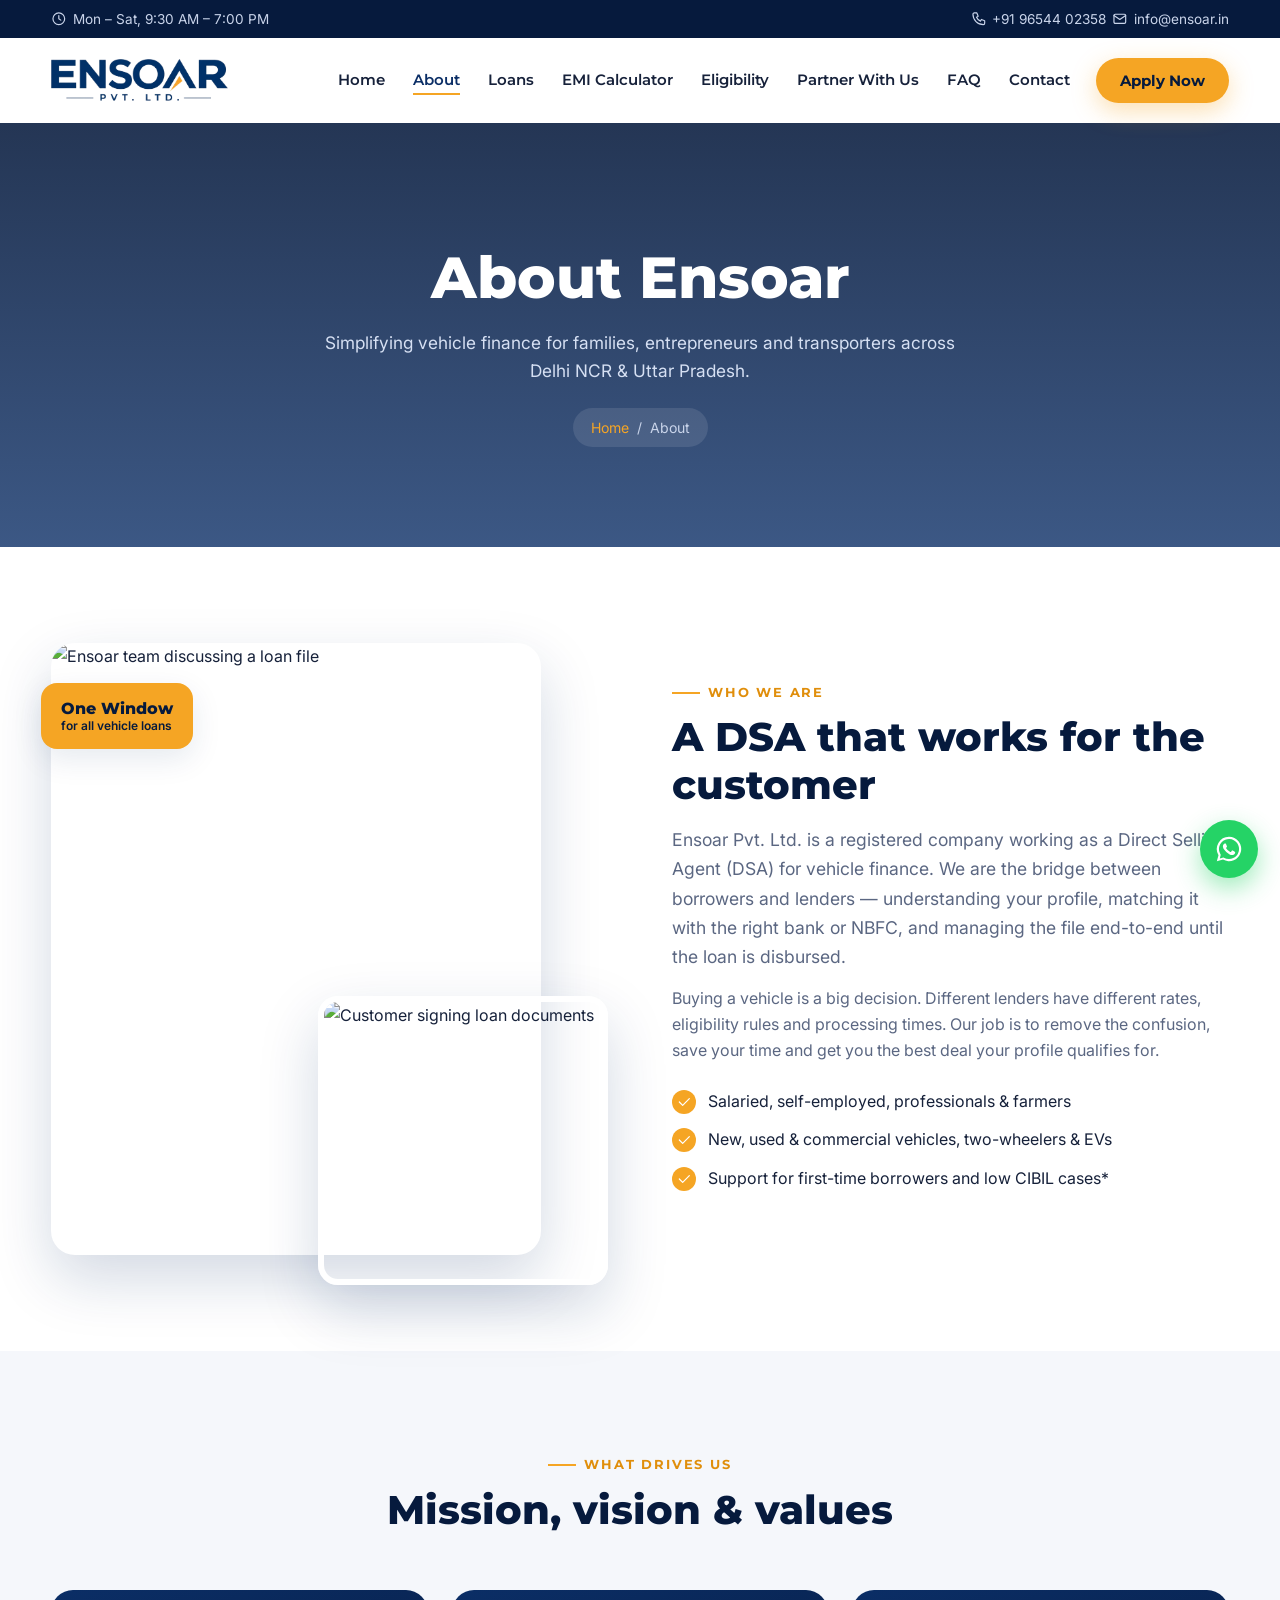
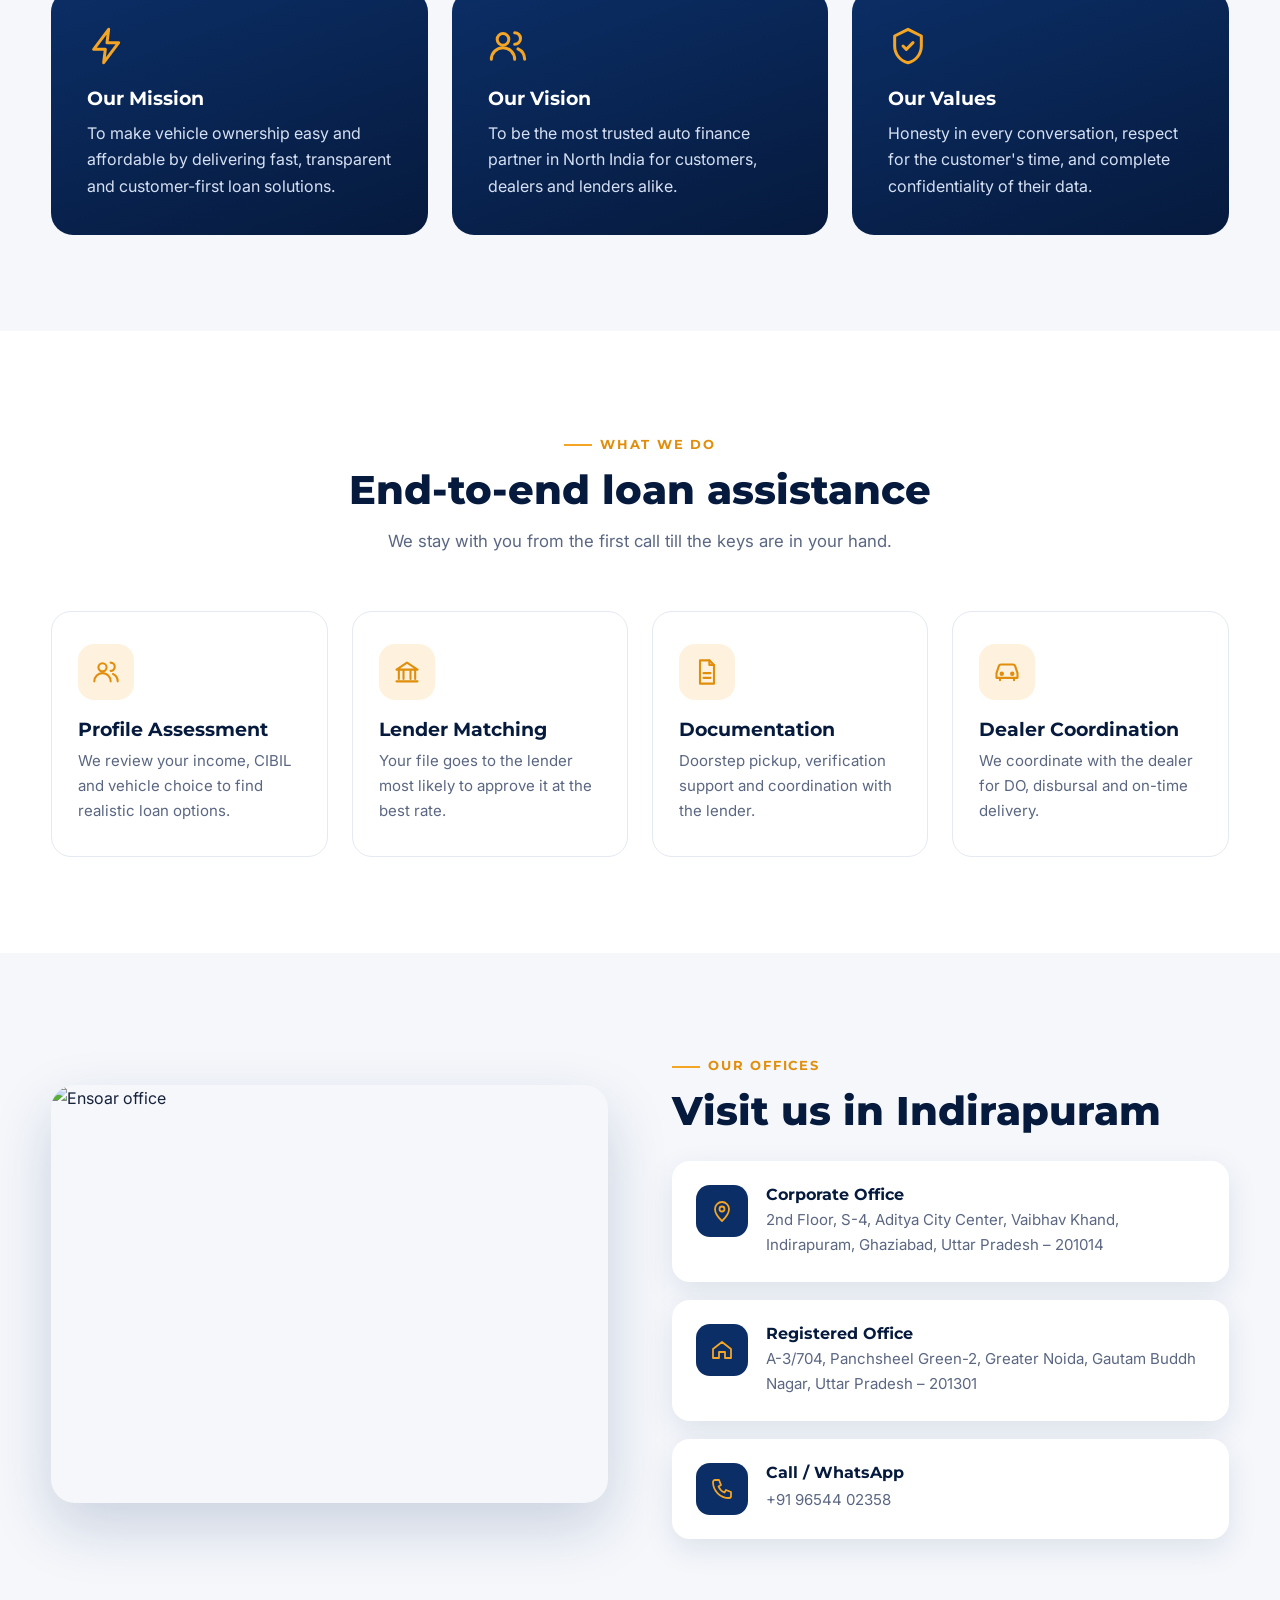
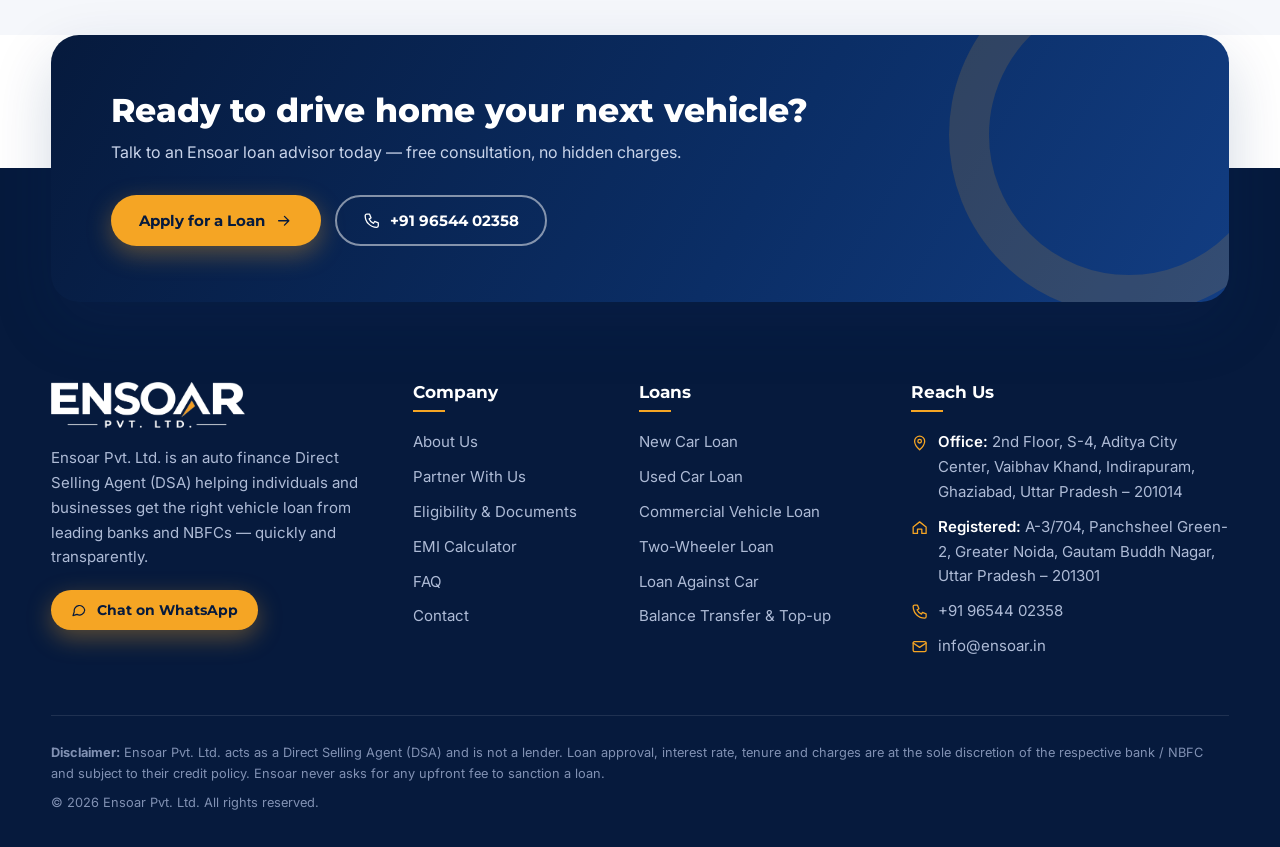
==== docs/about.html @ a695dcbd "Ensoar Pvt. Ltd. website: 8-page PHP site with GitHub Pages preview" ====
<!DOCTYPE html>
<html lang="en">
<head>
<meta charset="utf-8">
<meta name="viewport" content="width=device-width, initial-scale=1">
<title>About Us | Ensoar Pvt. Ltd. – Auto Finance DSA</title>
<meta name="description" content="Learn about Ensoar Pvt. Ltd., an auto finance DSA in Indirapuram, Ghaziabad helping customers get vehicle loans from leading banks and NBFCs.">
<meta property="og:title" content="About Us | Ensoar Pvt. Ltd. – Auto Finance DSA">
<meta property="og:description" content="Learn about Ensoar Pvt. Ltd., an auto finance DSA in Indirapuram, Ghaziabad helping customers get vehicle loans from leading banks and NBFCs.">
<meta property="og:image" content="img/logo.png">
<meta name="theme-color" content="#0b2e66">
<link rel="icon" type="image/png" href="img/favicon.png">
<link rel="preconnect" href="https://fonts.googleapis.com">
<link rel="preconnect" href="https://fonts.gstatic.com" crossorigin>
<link rel="preconnect" href="https://images.unsplash.com">
<link href="https://fonts.googleapis.com/css2?family=Montserrat:wght@600;700;800&family=Inter:wght@400;500;600&display=swap" rel="stylesheet">
<link rel="stylesheet" href="css/style.css?v=1">
</head>
<body class="page-about">
<div class="topbar">
  <div class="wrap">
    <span><svg class="ic" viewBox="0 0 24 24" fill="none" stroke="currentColor" stroke-width="1.8" stroke-linecap="round" stroke-linejoin="round" aria-hidden="true"><circle cx="12" cy="12" r="9"/><path d="M12 7v5l3 2"/></svg> Mon – Sat, 9:30 AM – 7:00 PM</span>
    <span class="tb-right">
      <a href="tel:+919654402358"><svg class="ic" viewBox="0 0 24 24" fill="none" stroke="currentColor" stroke-width="1.8" stroke-linecap="round" stroke-linejoin="round" aria-hidden="true"><path d="M5 3h4l2 5-2.5 1.5a11 11 0 0 0 6 6L16 13l5 2v4a2 2 0 0 1-2 2A16 16 0 0 1 3 5a2 2 0 0 1 2-2z"/></svg> +91 96544 02358</a>
      <a href="mailto:info@ensoar.in"><svg class="ic" viewBox="0 0 24 24" fill="none" stroke="currentColor" stroke-width="1.8" stroke-linecap="round" stroke-linejoin="round" aria-hidden="true"><rect x="3" y="5" width="18" height="14" rx="2"/><path d="M3 7l9 6 9-6"/></svg> info@ensoar.in</a>
    </span>
  </div>
</div>
<header class="site-header" id="top">
  <div class="wrap nav-wrap">
    <a href="index.html" class="brand" aria-label="Ensoar Pvt. Ltd. home"><img src="img/logo.png" alt="Ensoar Pvt. Ltd." width="180" height="43"></a>
    <nav class="nav" id="nav" aria-label="Main">
              <a href="index.html">Home</a>
              <a href="about.html" class="active" aria-current="page">About</a>
              <a href="services.html">Loans</a>
              <a href="emi-calculator.html">EMI Calculator</a>
              <a href="eligibility.html">Eligibility</a>
              <a href="partner.html">Partner With Us</a>
              <a href="faq.html">FAQ</a>
              <a href="contact.html">Contact</a>
            <a href="contact.html#apply" class="btn btn-accent nav-cta">Apply Now</a>
    </nav>
    <button class="burger" id="burger" aria-label="Open menu" aria-expanded="false" aria-controls="nav"><span></span><span></span><span></span></button>
  </div>
</header>
<main>
<section class="page-hero"><div class="hero-bg" style="background-image:url('https://images.unsplash.com/photo-1486406146926-c627a92ad1ab?auto=format&fit=crop&w=2000&q=85')"></div><div class="wrap"><h1 class="reveal">About Ensoar</h1><p class="reveal">Simplifying vehicle finance for families, entrepreneurs and transporters across Delhi NCR &amp; Uttar Pradesh.</p><nav class="crumbs reveal" aria-label="Breadcrumb"><a href="index.html">Home</a> / <span>About</span></nav></div></section><section>
  <div class="wrap split">
    <div class="img-stack reveal l">
      <img class="main" src="https://images.unsplash.com/photo-1556761175-5973dc0f32e7?auto=format&fit=crop&w=1000&q=85" alt="Ensoar team discussing a loan file" loading="lazy">
      <img class="sub" src="https://images.unsplash.com/photo-1450101499163-c8848c66ca85?auto=format&fit=crop&w=700&q=85" alt="Customer signing loan documents" loading="lazy">
      <div class="tag">One Window<small>for all vehicle loans</small></div>
    </div>
    <div class="reveal r">
      <span class="eyebrow">Who We Are</span>
      <h2>A DSA that works for the customer</h2>
      <p class="lead" style="margin-top:16px">Ensoar Pvt. Ltd. is a registered company working as a Direct Selling Agent (DSA) for vehicle finance. We are the bridge between borrowers and lenders — understanding your profile, matching it with the right bank or NBFC, and managing the file end-to-end until the loan is disbursed.</p>
      <p style="margin-top:14px;color:var(--muted)">Buying a vehicle is a big decision. Different lenders have different rates, eligibility rules and processing times. Our job is to remove the confusion, save your time and get you the best deal your profile qualifies for.</p>
      <ul class="check-list">
        <li><svg class="ic" viewBox="0 0 24 24" fill="none" stroke="currentColor" stroke-width="1.8" stroke-linecap="round" stroke-linejoin="round" aria-hidden="true"><path d="M5 12l5 5L20 7"/></svg> Salaried, self-employed, professionals &amp; farmers</li>
        <li><svg class="ic" viewBox="0 0 24 24" fill="none" stroke="currentColor" stroke-width="1.8" stroke-linecap="round" stroke-linejoin="round" aria-hidden="true"><path d="M5 12l5 5L20 7"/></svg> New, used &amp; commercial vehicles, two-wheelers &amp; EVs</li>
        <li><svg class="ic" viewBox="0 0 24 24" fill="none" stroke="currentColor" stroke-width="1.8" stroke-linecap="round" stroke-linejoin="round" aria-hidden="true"><path d="M5 12l5 5L20 7"/></svg> Support for first-time borrowers and low CIBIL cases*</li>
      </ul>
    </div>
  </div>
</section>

<section class="bg-soft">
  <div class="wrap">
    <div class="sec-head reveal"><span class="eyebrow">What Drives Us</span><h2>Mission, vision &amp; values</h2></div>
    <div class="values" data-stagger>
      <div class="mv"><svg class="ic" viewBox="0 0 24 24" fill="none" stroke="currentColor" stroke-width="1.8" stroke-linecap="round" stroke-linejoin="round" aria-hidden="true"><path d="M13 2L4 14h7l-1 8 9-12h-7z"/></svg><h3>Our Mission</h3><p>To make vehicle ownership easy and affordable by delivering fast, transparent and customer-first loan solutions.</p></div>
      <div class="mv"><svg class="ic" viewBox="0 0 24 24" fill="none" stroke="currentColor" stroke-width="1.8" stroke-linecap="round" stroke-linejoin="round" aria-hidden="true"><circle cx="9" cy="8" r="3.5"/><path d="M2 20a7 7 0 0 1 14 0M16 4a3.5 3.5 0 0 1 0 7M22 20a7 7 0 0 0-4-6.3"/></svg><h3>Our Vision</h3><p>To be the most trusted auto finance partner in North India for customers, dealers and lenders alike.</p></div>
      <div class="mv"><svg class="ic" viewBox="0 0 24 24" fill="none" stroke="currentColor" stroke-width="1.8" stroke-linecap="round" stroke-linejoin="round" aria-hidden="true"><path d="M12 2l8 4v6c0 5-3.5 9-8 10-4.5-1-8-5-8-10V6z"/><path d="M9 12l2 2 4-4"/></svg><h3>Our Values</h3><p>Honesty in every conversation, respect for the customer's time, and complete confidentiality of their data.</p></div>
    </div>
  </div>
</section>

<section>
  <div class="wrap">
    <div class="sec-head reveal"><span class="eyebrow">What We Do</span><h2>End-to-end loan assistance</h2><p>We stay with you from the first call till the keys are in your hand.</p></div>
    <div class="features" data-stagger>
      <div class="feature"><div class="fi"><svg class="ic" viewBox="0 0 24 24" fill="none" stroke="currentColor" stroke-width="1.8" stroke-linecap="round" stroke-linejoin="round" aria-hidden="true"><circle cx="9" cy="8" r="3.5"/><path d="M2 20a7 7 0 0 1 14 0M16 4a3.5 3.5 0 0 1 0 7M22 20a7 7 0 0 0-4-6.3"/></svg></div><h3>Profile Assessment</h3><p>We review your income, CIBIL and vehicle choice to find realistic loan options.</p></div>
      <div class="feature"><div class="fi"><svg class="ic" viewBox="0 0 24 24" fill="none" stroke="currentColor" stroke-width="1.8" stroke-linecap="round" stroke-linejoin="round" aria-hidden="true"><path d="M3 10h18L12 4zM5 10v8M9 10v8M15 10v8M19 10v8M3 20h18"/></svg></div><h3>Lender Matching</h3><p>Your file goes to the lender most likely to approve it at the best rate.</p></div>
      <div class="feature"><div class="fi"><svg class="ic" viewBox="0 0 24 24" fill="none" stroke="currentColor" stroke-width="1.8" stroke-linecap="round" stroke-linejoin="round" aria-hidden="true"><path d="M14 2H6v20h12V6z"/><path d="M14 2v4h4M9 13h6M9 17h6"/></svg></div><h3>Documentation</h3><p>Doorstep pickup, verification support and coordination with the lender.</p></div>
      <div class="feature"><div class="fi"><svg class="ic" viewBox="0 0 24 24" fill="none" stroke="currentColor" stroke-width="1.8" stroke-linecap="round" stroke-linejoin="round" aria-hidden="true"><path d="M5 17h14M6 17v2M18 17v2M3 13l2-6a2 2 0 0 1 2-1.4h10A2 2 0 0 1 19 7l2 6v4H3z"/><circle cx="7.5" cy="13.5" r="1"/><circle cx="16.5" cy="13.5" r="1"/></svg></div><h3>Dealer Coordination</h3><p>We coordinate with the dealer for DO, disbursal and on-time delivery.</p></div>
    </div>
  </div>
</section>

<section class="bg-soft">
  <div class="wrap split rev">
    <div class="reveal r">
      <span class="eyebrow">Our Offices</span>
      <h2>Visit us in Indirapuram</h2>
      <div class="info-cards" style="margin-top:26px">
        <div class="info"><div class="fi"><svg class="ic" viewBox="0 0 24 24" fill="none" stroke="currentColor" stroke-width="1.8" stroke-linecap="round" stroke-linejoin="round" aria-hidden="true"><path d="M12 22s7-6.5 7-12a7 7 0 0 0-14 0c0 5.5 7 12 7 12z"/><circle cx="12" cy="10" r="2.5"/></svg></div><div><h4>Corporate Office</h4><p>2nd Floor, S-4, Aditya City Center, Vaibhav Khand, Indirapuram, Ghaziabad, Uttar Pradesh – 201014</p></div></div>
        <div class="info"><div class="fi"><svg class="ic" viewBox="0 0 24 24" fill="none" stroke="currentColor" stroke-width="1.8" stroke-linecap="round" stroke-linejoin="round" aria-hidden="true"><path d="M3 11l9-7 9 7v9h-6v-6H9v6H3z"/></svg></div><div><h4>Registered Office</h4><p>A-3/704, Panchsheel Green-2, Greater Noida, Gautam Buddh Nagar, Uttar Pradesh – 201301</p></div></div>
        <div class="info"><div class="fi"><svg class="ic" viewBox="0 0 24 24" fill="none" stroke="currentColor" stroke-width="1.8" stroke-linecap="round" stroke-linejoin="round" aria-hidden="true"><path d="M5 3h4l2 5-2.5 1.5a11 11 0 0 0 6 6L16 13l5 2v4a2 2 0 0 1-2 2A16 16 0 0 1 3 5a2 2 0 0 1 2-2z"/></svg></div><div><h4>Call / WhatsApp</h4><a href="tel:+919654402358">+91 96544 02358</a></div></div>
      </div>
    </div>
    <div class="reveal l z">
      <img src="https://images.unsplash.com/photo-1497366216548-37526070297c?auto=format&fit=crop&w=1100&q=85" alt="Ensoar office" loading="lazy" style="border-radius:24px;box-shadow:var(--shadow-lg);aspect-ratio:4/3;object-fit:cover;width:100%">
    </div>
  </div>
</section>
</main>
<section class="cta-band">
  <div class="wrap cta-inner reveal">
    <div>
      <h2>Ready to drive home your next vehicle?</h2>
      <p>Talk to an Ensoar loan advisor today — free consultation, no hidden charges.</p>
    </div>
    <div class="cta-actions">
      <a href="contact.html#apply" class="btn btn-accent">Apply for a Loan <svg class="ic" viewBox="0 0 24 24" fill="none" stroke="currentColor" stroke-width="1.8" stroke-linecap="round" stroke-linejoin="round" aria-hidden="true"><path d="M5 12h14M13 6l6 6-6 6"/></svg></a>
      <a href="tel:+919654402358" class="btn btn-ghost-light"><svg class="ic" viewBox="0 0 24 24" fill="none" stroke="currentColor" stroke-width="1.8" stroke-linecap="round" stroke-linejoin="round" aria-hidden="true"><path d="M5 3h4l2 5-2.5 1.5a11 11 0 0 0 6 6L16 13l5 2v4a2 2 0 0 1-2 2A16 16 0 0 1 3 5a2 2 0 0 1 2-2z"/></svg> +91 96544 02358</a>
    </div>
  </div>
</section>
<footer class="site-footer">
  <div class="wrap footer-grid">
    <div>
      <img src="img/logo-white.png" alt="Ensoar Pvt. Ltd." class="footer-logo" width="200" height="48" loading="lazy">
      <p>Ensoar Pvt. Ltd. is an auto finance Direct Selling Agent (DSA) helping individuals and businesses get the right vehicle loan from leading banks and NBFCs — quickly and transparently.</p>
      <a href="https://wa.me/919654402358" class="btn btn-accent btn-sm" target="_blank" rel="noopener"><svg class="ic" viewBox="0 0 24 24" fill="none" stroke="currentColor" stroke-width="1.8" stroke-linecap="round" stroke-linejoin="round" aria-hidden="true"><path d="M21 12a8 8 0 0 1-11.8 7L3 21l2-6A8 8 0 1 1 21 12z"/></svg> Chat on WhatsApp</a>
    </div>
    <div>
      <h4>Company</h4>
      <ul>
        <li><a href="about.html">About Us</a></li>
        <li><a href="partner.html">Partner With Us</a></li>
        <li><a href="eligibility.html">Eligibility &amp; Documents</a></li>
        <li><a href="emi-calculator.html">EMI Calculator</a></li>
        <li><a href="faq.html">FAQ</a></li>
        <li><a href="contact.html">Contact</a></li>
      </ul>
    </div>
    <div>
      <h4>Loans</h4>
      <ul>
                  <li><a href="services.html#new-car">New Car Loan</a></li>
                  <li><a href="services.html#used-car">Used Car Loan</a></li>
                  <li><a href="services.html#commercial">Commercial Vehicle Loan</a></li>
                  <li><a href="services.html#two-wheeler">Two-Wheeler Loan</a></li>
                  <li><a href="services.html#loan-against-car">Loan Against Car</a></li>
                  <li><a href="services.html#balance-transfer">Balance Transfer & Top-up</a></li>
              </ul>
    </div>
    <div>
      <h4>Reach Us</h4>
      <ul class="f-contact">
        <li><svg class="ic" viewBox="0 0 24 24" fill="none" stroke="currentColor" stroke-width="1.8" stroke-linecap="round" stroke-linejoin="round" aria-hidden="true"><path d="M12 22s7-6.5 7-12a7 7 0 0 0-14 0c0 5.5 7 12 7 12z"/><circle cx="12" cy="10" r="2.5"/></svg><span><strong>Office:</strong> 2nd Floor, S-4, Aditya City Center, Vaibhav Khand, Indirapuram, Ghaziabad, Uttar Pradesh – 201014</span></li>
        <li><svg class="ic" viewBox="0 0 24 24" fill="none" stroke="currentColor" stroke-width="1.8" stroke-linecap="round" stroke-linejoin="round" aria-hidden="true"><path d="M3 11l9-7 9 7v9h-6v-6H9v6H3z"/></svg><span><strong>Registered:</strong> A-3/704, Panchsheel Green-2, Greater Noida, Gautam Buddh Nagar, Uttar Pradesh – 201301</span></li>
        <li><svg class="ic" viewBox="0 0 24 24" fill="none" stroke="currentColor" stroke-width="1.8" stroke-linecap="round" stroke-linejoin="round" aria-hidden="true"><path d="M5 3h4l2 5-2.5 1.5a11 11 0 0 0 6 6L16 13l5 2v4a2 2 0 0 1-2 2A16 16 0 0 1 3 5a2 2 0 0 1 2-2z"/></svg><a href="tel:+919654402358">+91 96544 02358</a></li>
        <li><svg class="ic" viewBox="0 0 24 24" fill="none" stroke="currentColor" stroke-width="1.8" stroke-linecap="round" stroke-linejoin="round" aria-hidden="true"><rect x="3" y="5" width="18" height="14" rx="2"/><path d="M3 7l9 6 9-6"/></svg><a href="mailto:info@ensoar.in">info@ensoar.in</a></li>
      </ul>
    </div>
  </div>
  <div class="wrap disclaimer">
    <p><strong>Disclaimer:</strong> Ensoar Pvt. Ltd. acts as a Direct Selling Agent (DSA) and is not a lender. Loan approval, interest rate, tenure and charges are at the sole discretion of the respective bank / NBFC and subject to their credit policy. Ensoar never asks for any upfront fee to sanction a loan.</p>
    <p>&copy; 2026 Ensoar Pvt. Ltd. All rights reserved.</p>
  </div>
</footer>
<a href="https://wa.me/919654402358?text=Hi%20Ensoar%2C%20I%20want%20to%20know%20about%20vehicle%20loans." class="wa-float" target="_blank" rel="noopener" aria-label="Chat on WhatsApp">
  <svg viewBox="0 0 32 32" aria-hidden="true"><path fill="currentColor" d="M16 3a13 13 0 0 0-11.2 19.6L3 29l6.6-1.7A13 13 0 1 0 16 3zm0 23.7a10.7 10.7 0 0 1-5.5-1.5l-.4-.2-3.9 1 1-3.8-.2-.4A10.7 10.7 0 1 1 16 26.7zm5.9-8c-.3-.2-1.9-1-2.2-1s-.5-.2-.7.2-.8 1-1 1.2-.4.2-.7 0a8.8 8.8 0 0 1-4.4-3.8c-.3-.6.3-.5.9-1.7.1-.2 0-.4 0-.5l-1-2.4c-.3-.6-.5-.5-.7-.5h-.6a1.2 1.2 0 0 0-.9.4 3.6 3.6 0 0 0-1.1 2.7 6.3 6.3 0 0 0 1.3 3.3 14.4 14.4 0 0 0 5.5 4.9c2 .9 2.8 1 3.9.8a3.3 3.3 0 0 0 2.1-1.5 2.7 2.7 0 0 0 .2-1.5c-.1-.1-.3-.2-.6-.4z"/></svg>
</a>
<a href="#top" class="to-top" aria-label="Back to top"><svg class="ic" viewBox="0 0 24 24" fill="none" stroke="currentColor" stroke-width="1.8" stroke-linecap="round" stroke-linejoin="round" aria-hidden="true"><path d="M5 12h14M13 6l6 6-6 6"/></svg></a>
<script src="js/main.js?v=1" defer></script>
</body>
</html>
---- docs/css/style.css ----
:root{
  --navy:#0b2e66;--navy-2:#123d82;--navy-dk:#061a3d;--accent:#f5a524;--accent-dk:#e08e0b;
  --ink:#16213a;--muted:#5b6782;--line:#e4e9f2;--bg:#f5f7fb;--white:#fff;
  --r:16px;--shadow:0 10px 30px rgba(11,46,102,.10);--shadow-lg:0 24px 60px rgba(11,46,102,.18);
  --ff-h:'Montserrat',system-ui,sans-serif;--ff:'Inter',system-ui,sans-serif;
}
*{box-sizing:border-box;margin:0;padding:0}
html{scroll-behavior:smooth;overflow-x:clip}
body{font-family:var(--ff);color:var(--ink);background:var(--white);line-height:1.65;-webkit-font-smoothing:antialiased;overflow-x:clip}
img{max-width:100%;display:block}
a{color:inherit;text-decoration:none}
h1,h2,h3,h4{font-family:var(--ff-h);line-height:1.2;color:var(--navy-dk)}
h1{font-size:clamp(2.1rem,4.6vw,3.6rem);font-weight:800}
h2{font-size:clamp(1.7rem,3.2vw,2.5rem);font-weight:800}
h3{font-size:1.2rem;font-weight:700}
.wrap{width:min(1200px,92%);margin-inline:auto}
.ic{width:1.15em;height:1.15em;flex:none}
section{padding:96px 0}
.bg-soft{background:var(--bg)}
.eyebrow{display:inline-flex;align-items:center;gap:8px;font:700 .8rem/1 var(--ff-h);letter-spacing:.14em;text-transform:uppercase;color:var(--accent-dk);margin-bottom:14px}
.eyebrow::before{content:"";width:28px;height:2px;background:var(--accent)}
.sec-head{max-width:720px;margin:0 auto 56px;text-align:center}
.sec-head p{color:var(--muted);margin-top:14px;font-size:1.05rem}
.lead{font-size:1.1rem;color:var(--muted)}

/* buttons */
.btn{display:inline-flex;align-items:center;gap:10px;padding:14px 26px;border-radius:999px;font:700 .95rem var(--ff-h);border:2px solid transparent;cursor:pointer;transition:transform .25s,box-shadow .25s,background .25s,color .25s}
.btn:hover{transform:translateY(-2px)}
.btn .ic{transition:transform .25s}.btn:hover .ic{transform:translateX(3px)}
.btn-accent{background:var(--accent);color:var(--navy-dk);box-shadow:0 8px 24px rgba(245,165,36,.35)}
.btn-accent:hover{background:var(--accent-dk);box-shadow:0 12px 30px rgba(245,165,36,.45)}
.btn-navy{background:var(--navy);color:#fff}.btn-navy:hover{background:var(--navy-2);box-shadow:var(--shadow)}
.btn-ghost-light{border-color:rgba(255,255,255,.5);color:#fff}.btn-ghost-light:hover{background:#fff;color:var(--navy)}
.btn-outline{border-color:var(--navy);color:var(--navy)}.btn-outline:hover{background:var(--navy);color:#fff}
.btn-sm{padding:10px 18px;font-size:.85rem}

/* topbar + header */
.topbar{background:var(--navy-dk);color:#c9d4ea;font-size:.85rem}
.topbar .wrap{display:flex;justify-content:space-between;gap:16px;padding:8px 0}
.topbar span,.topbar a{display:inline-flex;align-items:center;gap:6px}
.tb-right{display:flex;gap:22px}.topbar a:hover{color:var(--accent)}
.site-header{position:sticky;top:0;z-index:50;background:rgba(255,255,255,.92);backdrop-filter:blur(12px);border-bottom:1px solid transparent;transition:box-shadow .3s,border-color .3s}
.site-header.scrolled{box-shadow:0 6px 24px rgba(11,46,102,.08);border-color:var(--line)}
.nav-wrap{display:flex;align-items:center;justify-content:space-between;height:84px;transition:height .3s}
.scrolled .nav-wrap{height:70px}
.brand img{height:42px;width:auto}
.nav{display:flex;align-items:center;gap:4px}
.nav a:not(.btn){position:relative;padding:8px 12px;font:600 .92rem var(--ff-h);color:var(--ink);transition:color .2s}
.nav a:not(.btn)::after{content:"";position:absolute;left:12px;right:12px;bottom:2px;height:2px;background:var(--accent);transform:scaleX(0);transform-origin:left;transition:transform .3s}
.nav a:not(.btn):hover,.nav a.active{color:var(--navy)}
.nav a:not(.btn):hover::after,.nav a.active::after{transform:scaleX(1)}
.nav-cta{margin-left:10px;padding:11px 22px}
.burger{display:none;width:44px;height:44px;border:0;background:none;cursor:pointer;flex-direction:column;justify-content:center;gap:6px;padding:10px}
.burger span{height:2px;background:var(--navy);border-radius:2px;transition:.3s}
.burger[aria-expanded=true] span:nth-child(1){transform:translateY(8px) rotate(45deg)}
.burger[aria-expanded=true] span:nth-child(2){opacity:0}
.burger[aria-expanded=true] span:nth-child(3){transform:translateY(-8px) rotate(-45deg)}

/* hero */
.hero{position:relative;min-height:calc(100vh - 120px);display:flex;align-items:center;color:#fff;overflow:hidden;padding:120px 0}
.hero-bg{position:absolute;inset:0;background-size:cover;background-position:center;animation:kenburns 22s ease-in-out infinite alternate}
.hero::before{content:"";position:absolute;inset:0;z-index:1;background:linear-gradient(100deg,rgba(6,26,61,.94) 0%,rgba(11,46,102,.82) 45%,rgba(11,46,102,.25) 100%)}
.hero .wrap{position:relative;z-index:2;display:grid;grid-template-columns:1.15fr .85fr;gap:56px;align-items:center}
.hero h1{color:#fff}
.hero h1 em{font-style:normal;color:var(--accent)}
.hero p.lead{color:#d6e0f3;margin:22px 0 34px;max-width:560px}
.hero-actions{display:flex;flex-wrap:wrap;gap:14px}
.hero-badges{display:flex;flex-wrap:wrap;gap:22px;margin-top:40px;color:#d6e0f3;font-size:.92rem}
.hero-badges span{display:inline-flex;align-items:center;gap:8px}
.hero-badges .ic{color:var(--accent)}
.rotator{display:inline-block;color:var(--accent);min-width:1ch}
.rotator::after{content:"|";margin-left:2px;animation:blink 1s steps(1) infinite;color:#fff;font-weight:400}
@keyframes blink{50%{opacity:0}}
@keyframes kenburns{from{transform:scale(1)}to{transform:scale(1.12) translate(-1%,-1%)}}

/* quick-quote card */
.quote-card{background:rgba(255,255,255,.97);color:var(--ink);border-radius:22px;padding:34px;box-shadow:var(--shadow-lg);animation:floatY 6s ease-in-out infinite}
.quote-card h3{font-size:1.35rem;margin-bottom:4px}
.quote-card > p{color:var(--muted);font-size:.92rem;margin-bottom:20px}
@keyframes floatY{50%{transform:translateY(-10px)}}

/* forms */
.form-grid{display:grid;gap:14px}
.form-grid.two{grid-template-columns:1fr 1fr}
.field{display:flex;flex-direction:column;gap:6px}
.field.full{grid-column:1/-1}
.field label{font:600 .82rem var(--ff-h);color:var(--navy-dk)}
.field input,.field select,.field textarea{font:inherit;padding:13px 15px;border:1.5px solid var(--line);border-radius:12px;background:#fff;color:var(--ink);transition:border-color .2s,box-shadow .2s}
.field input:focus,.field select:focus,.field textarea:focus{outline:0;border-color:var(--navy-2);box-shadow:0 0 0 4px rgba(18,61,130,.12)}
.form-note{font-size:.8rem;color:var(--muted);margin-top:4px}
.hp{position:absolute;left:-9999px}
.alert{padding:14px 18px;border-radius:12px;margin-bottom:18px;font-weight:500}
.alert.ok{background:#e7f7ee;color:#11633a}.alert.err{background:#fdecec;color:#9b1c1c}

/* marquee */
.marquee{background:var(--accent);color:var(--navy-dk);overflow:hidden;padding:16px 0}
.marquee-track{display:flex;gap:48px;width:max-content;animation:marquee 30s linear infinite;font:800 1rem var(--ff-h);text-transform:uppercase;letter-spacing:.06em}
.marquee-track span{display:inline-flex;align-items:center;gap:48px;white-space:nowrap}
.marquee-track span::after{content:"✦"}
@keyframes marquee{to{transform:translateX(-50%)}}

/* stats */
.stats{display:grid;grid-template-columns:repeat(4,1fr);gap:24px;margin-top:-70px;position:relative;z-index:5}
.stat{background:#fff;border-radius:var(--r);padding:28px;box-shadow:var(--shadow);text-align:center;border-bottom:3px solid var(--accent)}
.stat b{display:block;font:800 2.2rem var(--ff-h);color:var(--navy)}
.stat small{color:var(--muted);font-size:.9rem}
.stats-section{padding:0 0 40px}

/* loan cards */
.cards{display:grid;grid-template-columns:repeat(3,1fr);gap:28px}
.loan-card{position:relative;background:#fff;border-radius:20px;overflow:hidden;box-shadow:var(--shadow);transition:transform .4s,box-shadow .4s;display:flex;flex-direction:column}
.loan-card:hover{transform:translateY(-8px);box-shadow:var(--shadow-lg)}
.loan-card .thumb{aspect-ratio:16/10;overflow:hidden}
.loan-card .thumb img{width:100%;height:100%;object-fit:cover;transition:transform .8s}
.loan-card:hover .thumb img{transform:scale(1.08)}
.loan-card .body{padding:26px;display:flex;flex-direction:column;gap:10px;flex:1}
.ic-badge{width:54px;height:54px;border-radius:14px;display:grid;place-items:center;background:var(--navy);color:var(--accent);margin-top:-53px;position:relative;box-shadow:0 8px 20px rgba(11,46,102,.3)}
.ic-badge .ic{width:26px;height:26px}
.loan-card p{color:var(--muted);font-size:.95rem}
.more{margin-top:auto;display:inline-flex;align-items:center;gap:8px;font:700 .9rem var(--ff-h);color:var(--navy)}
.more .ic{transition:transform .25s}.loan-card:hover .more .ic{transform:translateX(5px)}

/* split / about */
.split{display:grid;grid-template-columns:1fr 1fr;gap:64px;align-items:center}
.split.rev > :first-child{order:2}
.img-stack{position:relative}
.img-stack .main{border-radius:24px;box-shadow:var(--shadow-lg);aspect-ratio:4/5;object-fit:cover;width:88%}
.img-stack .sub{position:absolute;right:0;bottom:-30px;width:52%;border-radius:20px;border:6px solid #fff;box-shadow:var(--shadow-lg);aspect-ratio:1;object-fit:cover}
.img-stack .tag{position:absolute;left:-10px;top:40px;background:var(--accent);color:var(--navy-dk);padding:16px 20px;border-radius:16px;font:800 1rem var(--ff-h);box-shadow:var(--shadow);animation:floatY 5s ease-in-out infinite}
.img-stack .tag small{display:block;font:600 .75rem var(--ff)}
.check-list{list-style:none;display:grid;gap:12px;margin:24px 0 32px}
.check-list li{display:flex;gap:12px;align-items:flex-start}
.check-list .ic{color:#fff;background:var(--accent);border-radius:50%;padding:4px;width:24px;height:24px;margin-top:2px}

/* features */
.features{display:grid;grid-template-columns:repeat(4,1fr);gap:24px}
.feature{padding:32px 26px;border-radius:20px;background:#fff;border:1px solid var(--line);transition:.35s}
.feature:hover{background:var(--navy);transform:translateY(-6px);box-shadow:var(--shadow-lg)}
.feature:hover h3{color:#fff}.feature:hover p{color:#c9d4ea}
.feature .fi{width:56px;height:56px;border-radius:16px;background:rgba(245,165,36,.15);color:var(--accent-dk);display:grid;place-items:center;margin-bottom:18px;transition:.35s}
.feature:hover .fi{background:var(--accent);color:var(--navy-dk);transform:rotate(-8deg)}
.feature .fi .ic{width:28px;height:28px}
.feature p{color:var(--muted);font-size:.94rem;margin-top:8px;transition:color .35s}

/* process */
.steps{display:grid;grid-template-columns:repeat(4,1fr);gap:26px;counter-reset:s;position:relative}
.steps::before{content:"";position:absolute;top:36px;left:12%;right:12%;height:2px;background:repeating-linear-gradient(90deg,var(--accent) 0 10px,transparent 10px 18px)}
.step{text-align:center;position:relative}
.step::before{counter-increment:s;content:"0" counter(s);display:grid;place-items:center;width:72px;height:72px;margin:0 auto 20px;border-radius:50%;background:var(--navy);color:#fff;font:800 1.3rem var(--ff-h);box-shadow:0 0 0 8px #fff,0 0 0 10px var(--line);transition:.3s}
.step:hover::before{background:var(--accent);color:var(--navy-dk)}
.step p{color:var(--muted);font-size:.94rem;margin-top:8px}

/* page hero */
.page-hero{position:relative;padding:120px 0 100px;color:#fff;overflow:hidden;text-align:center}
.page-hero .hero-bg{animation-duration:30s}
.page-hero::before{content:"";position:absolute;inset:0;z-index:1;background:linear-gradient(180deg,rgba(6,26,61,.88),rgba(11,46,102,.8))}
.page-hero .wrap{position:relative;z-index:2}
.page-hero h1{color:#fff}
.page-hero p{color:#d6e0f3;max-width:640px;margin:16px auto 0;font-size:1.08rem}
.crumbs{display:inline-flex;gap:8px;margin-top:22px;font-size:.88rem;color:#c9d4ea;background:rgba(255,255,255,.1);padding:8px 18px;border-radius:999px}
.crumbs a{color:var(--accent)}

/* service detail rows */
.svc{display:grid;grid-template-columns:1fr 1fr;gap:56px;align-items:center;padding:64px 0;border-bottom:1px solid var(--line);scroll-margin-top:100px}
.svc:last-child{border:0}
.svc:nth-child(even) .svc-img{order:2}
.svc-img{border-radius:24px;overflow:hidden;box-shadow:var(--shadow-lg);aspect-ratio:4/3}
.svc-img img{width:100%;height:100%;object-fit:cover;transition:transform 1s}
.svc:hover .svc-img img{transform:scale(1.05)}
.svc h2{display:flex;align-items:center;gap:14px;font-size:1.9rem}
.svc h2 .ic{color:var(--accent-dk);width:36px;height:36px}
.svc .lead{margin:14px 0 6px}
.chips{display:flex;flex-wrap:wrap;gap:10px;margin:18px 0 26px}
.chip{padding:8px 14px;border-radius:999px;background:var(--bg);border:1px solid var(--line);font:600 .82rem var(--ff-h);color:var(--navy)}

/* EMI calc */
.calc{display:grid;grid-template-columns:1.1fr .9fr;gap:0;background:#fff;border-radius:24px;box-shadow:var(--shadow-lg);overflow:hidden}
.calc-in{padding:44px}
.calc-out{padding:44px;background:linear-gradient(160deg,var(--navy),var(--navy-dk));color:#fff;display:flex;flex-direction:column;justify-content:center}
.range{margin-bottom:30px}
.range-top{display:flex;justify-content:space-between;align-items:center;margin-bottom:12px}
.range-top label{font:700 .95rem var(--ff-h);color:var(--navy-dk)}
.range-top input{width:150px;text-align:right;padding:8px 12px;border:1.5px solid var(--line);border-radius:10px;font:700 1rem var(--ff-h);color:var(--navy)}
input[type=range]{-webkit-appearance:none;appearance:none;width:100%;height:8px;border-radius:8px;background:linear-gradient(90deg,var(--accent) var(--p,50%),var(--line) var(--p,50%));outline:0}
input[type=range]::-webkit-slider-thumb{-webkit-appearance:none;width:24px;height:24px;border-radius:50%;background:#fff;border:5px solid var(--navy);cursor:pointer;box-shadow:0 2px 8px rgba(0,0,0,.2)}
input[type=range]::-moz-range-thumb{width:16px;height:16px;border-radius:50%;background:#fff;border:5px solid var(--navy);cursor:pointer}
.range-scale{display:flex;justify-content:space-between;font-size:.78rem;color:var(--muted);margin-top:8px}
.emi-big{font:800 clamp(2.2rem,4vw,3rem) var(--ff-h);color:var(--accent);margin:6px 0 24px}
.calc-out h3{color:#c9d4ea;font-size:1rem;font-weight:600}
.donut{width:180px;height:180px;margin:0 auto 26px;border-radius:50%;background:conic-gradient(var(--accent) 0 var(--i,20%),#3d6fc4 var(--i,20%) 100%);display:grid;place-items:center;transition:background .4s}
.donut::after{content:"";width:118px;height:118px;border-radius:50%;background:var(--navy)}
.breakup{display:grid;gap:10px}
.breakup div{display:flex;justify-content:space-between;padding:10px 0;border-bottom:1px solid rgba(255,255,255,.14);font-size:.95rem}
.breakup b{font-family:var(--ff-h)}
.dot{display:inline-block;width:10px;height:10px;border-radius:50%;margin-right:8px}

/* docs/eligibility */
.tabs{display:flex;justify-content:center;gap:10px;flex-wrap:wrap;margin-bottom:40px}
.tab{padding:12px 24px;border-radius:999px;border:1.5px solid var(--line);background:#fff;font:700 .9rem var(--ff-h);color:var(--navy);cursor:pointer;transition:.25s}
.tab.on{background:var(--navy);border-color:var(--navy);color:#fff}
.panel{display:none;animation:fadeUp .5s}.panel.on{display:grid}
@keyframes fadeUp{from{opacity:0;transform:translateY(16px)}}
.doc-grid{grid-template-columns:1fr 1fr;gap:28px}
.box{background:#fff;border-radius:20px;padding:34px;box-shadow:var(--shadow);border-top:4px solid var(--accent)}
.box h3{display:flex;gap:10px;align-items:center;margin-bottom:16px}
.box h3 .ic{color:var(--accent-dk)}
.box ul{list-style:none;display:grid;gap:10px}
.box li{display:flex;gap:10px;color:var(--muted)}
.box li .ic{color:#1aa364;margin-top:4px}

/* FAQ */
.faq{max-width:860px;margin:0 auto;display:grid;gap:14px}
.faq details{background:#fff;border:1px solid var(--line);border-radius:16px;padding:0 26px;transition:box-shadow .3s,border-color .3s}
.faq details[open]{box-shadow:var(--shadow);border-color:transparent}
.faq summary{list-style:none;cursor:pointer;padding:22px 0;font:700 1.02rem var(--ff-h);color:var(--navy-dk);display:flex;justify-content:space-between;gap:20px;align-items:center}
.faq summary::-webkit-details-marker{display:none}
.faq summary::after{content:"+";flex:none;width:32px;height:32px;border-radius:50%;display:grid;place-items:center;background:var(--bg);color:var(--navy);font-size:1.3rem;transition:transform .3s,background .3s}
.faq details[open] summary::after{transform:rotate(45deg);background:var(--accent)}
.faq details p{padding:0 0 22px;color:var(--muted)}

/* contact */
.contact-grid{display:grid;grid-template-columns:.9fr 1.1fr;gap:40px;align-items:start}
.info-cards{display:grid;gap:18px}
.info{display:flex;gap:18px;padding:24px;background:#fff;border-radius:18px;box-shadow:var(--shadow);transition:transform .3s}
.info:hover{transform:translateX(6px)}
.info .fi{width:52px;height:52px;border-radius:14px;background:var(--navy);color:var(--accent);display:grid;place-items:center;flex:none}
.info .fi .ic{width:24px;height:24px}
.info h4{font-size:1rem;margin-bottom:4px}
.info p,.info a{color:var(--muted);font-size:.94rem}
.info a:hover{color:var(--navy)}
.form-card{background:#fff;border-radius:24px;padding:40px;box-shadow:var(--shadow-lg);scroll-margin-top:110px}
.map{margin-top:56px;border-radius:24px;overflow:hidden;box-shadow:var(--shadow);height:420px}
.map iframe{width:100%;height:100%;border:0}

/* partner */
.partner-types{display:grid;grid-template-columns:repeat(3,1fr);gap:28px}
.ptype{position:relative;border-radius:22px;overflow:hidden;min-height:380px;display:flex;align-items:flex-end;color:#fff;box-shadow:var(--shadow)}
.ptype img{position:absolute;inset:0;width:100%;height:100%;object-fit:cover;transition:transform .8s}
.ptype:hover img{transform:scale(1.08)}
.ptype::before{content:"";position:absolute;inset:0;z-index:1;background:linear-gradient(180deg,transparent 25%,rgba(6,26,61,.95))}
.ptype div{position:relative;z-index:2;padding:28px}
.ptype h3{color:#fff;margin-bottom:6px}
.ptype p{color:#d6e0f3;font-size:.93rem}

/* values */
.values{display:grid;grid-template-columns:repeat(3,1fr);gap:24px}
.mv{padding:36px;border-radius:22px;background:linear-gradient(160deg,var(--navy),var(--navy-dk));color:#d6e0f3}
.mv h3{color:#fff;margin:14px 0 10px}
.mv .ic{width:40px;height:40px;color:var(--accent)}

/* CTA band */
.cta-band{padding:0;background:linear-gradient(transparent 50%,var(--navy-dk) 50%)}
.cta-inner{position:relative;overflow:hidden;display:flex;justify-content:space-between;align-items:center;gap:30px;flex-wrap:wrap;background:linear-gradient(120deg,var(--navy-dk),var(--navy) 60%,var(--navy-2));color:#fff;border-radius:28px;padding:56px 60px;box-shadow:var(--shadow-lg)}
.cta-inner::after{content:"";position:absolute;right:-80px;top:-80px;width:280px;height:280px;border-radius:50%;border:40px solid rgba(245,165,36,.15)}
.cta-inner h2{color:#fff;font-size:clamp(1.5rem,2.6vw,2.1rem)}
.cta-inner p{color:#c9d4ea;margin-top:8px}
.cta-actions{display:flex;gap:14px;flex-wrap:wrap;position:relative;z-index:1}

/* footer */
.site-footer{background:var(--navy-dk);color:#aebbd6;padding:80px 0 0;font-size:.94rem}
.page-contact .site-footer{padding-top:80px}
.footer-grid{display:grid;grid-template-columns:1.4fr .8fr 1fr 1.4fr;gap:44px}
.footer-logo{height:46px;width:auto;margin-bottom:18px}
.site-footer p{margin-bottom:20px}
.site-footer h4{color:#fff;font-size:1.05rem;margin-bottom:18px;position:relative;padding-bottom:10px}
.site-footer h4::after{content:"";position:absolute;left:0;bottom:0;width:32px;height:2px;background:var(--accent)}
.site-footer ul{list-style:none;display:grid;gap:10px}
.site-footer ul a:hover{color:var(--accent)}
.f-contact li{display:flex;gap:10px;align-items:flex-start}
.f-contact .ic{color:var(--accent);margin-top:4px}
.f-contact strong{color:#fff;font-weight:600}
.disclaimer{border-top:1px solid rgba(255,255,255,.1);margin-top:56px;padding:26px 0;font-size:.8rem;color:#8191b3}
.disclaimer p{margin-bottom:8px}

/* floating */
.wa-float{position:fixed;right:22px;bottom:22px;z-index:60;width:58px;height:58px;border-radius:50%;background:#25d366;color:#fff;display:grid;place-items:center;box-shadow:0 10px 26px rgba(37,211,102,.45);animation:pulse 2.4s infinite}
.wa-float svg{width:30px;height:30px}
@keyframes pulse{0%{box-shadow:0 0 0 0 rgba(37,211,102,.55)}70%{box-shadow:0 0 0 18px rgba(37,211,102,0)}100%{box-shadow:0 0 0 0 rgba(37,211,102,0)}}
.to-top{position:fixed;right:30px;bottom:92px;z-index:60;width:42px;height:42px;border-radius:50%;background:var(--navy);color:#fff;display:grid;place-items:center;opacity:0;pointer-events:none;transform:translateY(10px);transition:.3s}
.to-top .ic{transform:rotate(-90deg)}
.to-top.show{opacity:1;pointer-events:auto;transform:none}

/* reveal animations */
.reveal{opacity:0;transform:translateY(40px);transition:opacity .9s cubic-bezier(.2,.7,.2,1),transform .9s cubic-bezier(.2,.7,.2,1)}
.reveal.l{transform:translateX(-50px)}.reveal.r{transform:translateX(50px)}.reveal.z{transform:scale(.92)}
.reveal.in{opacity:1;transform:none}
.hero .reveal{transition-duration:1.1s}
@media (prefers-reduced-motion:reduce){*,*::before,*::after{animation:none!important;transition:none!important}.reveal{opacity:1;transform:none}}

/* responsive */
@media (max-width:1080px){
  .nav{position:fixed;inset:0 0 0 auto;width:min(340px,86vw);background:#fff;flex-direction:column;align-items:stretch;padding:100px 28px 28px;gap:4px;transform:translateX(100%);visibility:hidden;transition:transform .35s,visibility .35s;box-shadow:-20px 0 60px rgba(0,0,0,.15);z-index:-1;height:100vh}
  .nav.open{transform:none;visibility:visible}
  .nav a:not(.btn){padding:14px 6px;border-bottom:1px solid var(--line)}
  .nav a:not(.btn)::after{display:none}
  .nav-cta{margin:18px 0 0;justify-content:center}
  .burger{display:flex;z-index:2}
  .hero .wrap,.split,.svc,.calc,.contact-grid{grid-template-columns:1fr}
  .svc:nth-child(even) .svc-img,.split.rev > :first-child{order:0}
  .cards,.partner-types,.values{grid-template-columns:1fr 1fr}
  .features,.stats,.steps{grid-template-columns:1fr 1fr}
  .steps::before{display:none}
  .footer-grid{grid-template-columns:1fr 1fr}
  .img-stack{max-width:560px}
}
@media (max-width:640px){
  section{padding:72px 0}
  .topbar .wrap > span:first-child,.topbar a[href^=mailto]{display:none}
  .topbar .wrap{justify-content:center}
  .cards,.partner-types,.values,.features,.footer-grid,.doc-grid,.form-grid.two{grid-template-columns:1fr}
  .stats{grid-template-columns:1fr 1fr;gap:14px}.stat{padding:20px 12px}.stat b{font-size:1.6rem}
  .steps{grid-template-columns:1fr}
  .hero{padding:80px 0 120px}
  .quote-card,.calc-in,.calc-out,.form-card{padding:26px}
  .cta-inner{padding:40px 28px}
  .range-top input{width:120px}
}
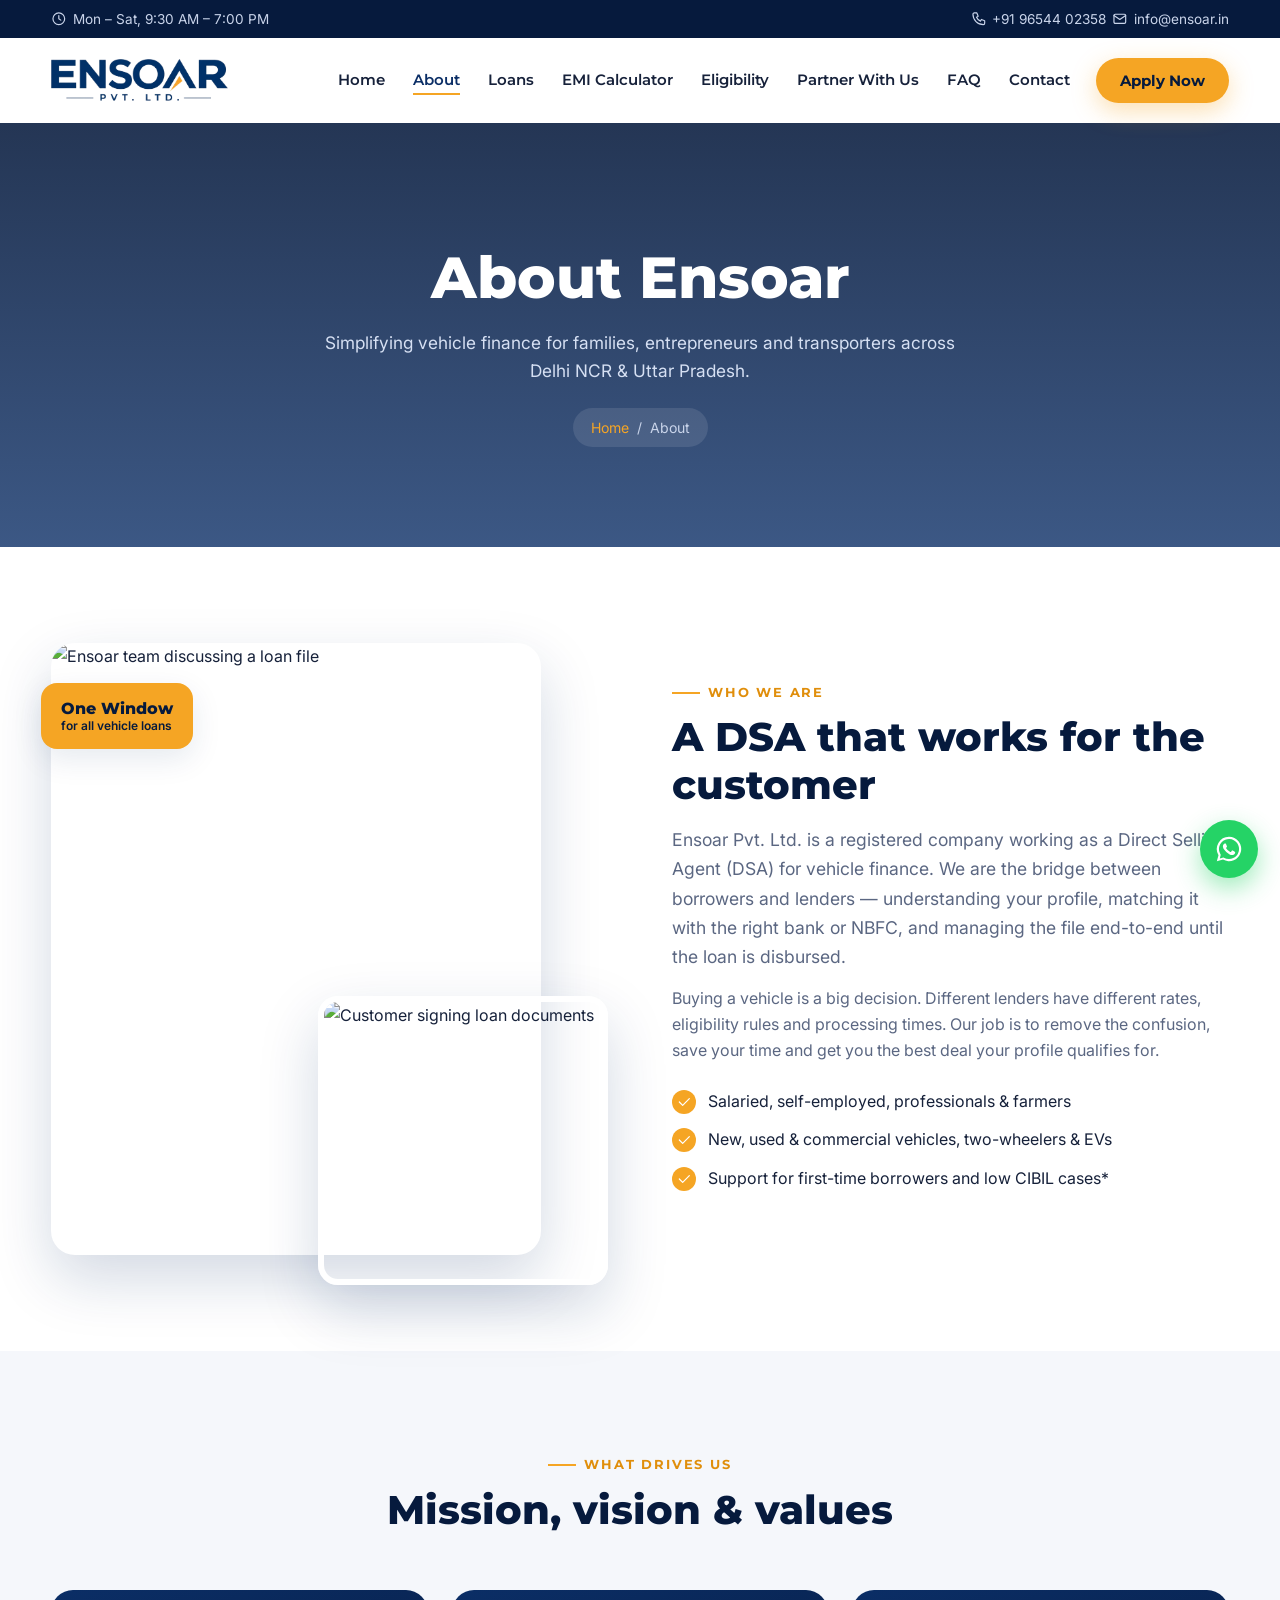
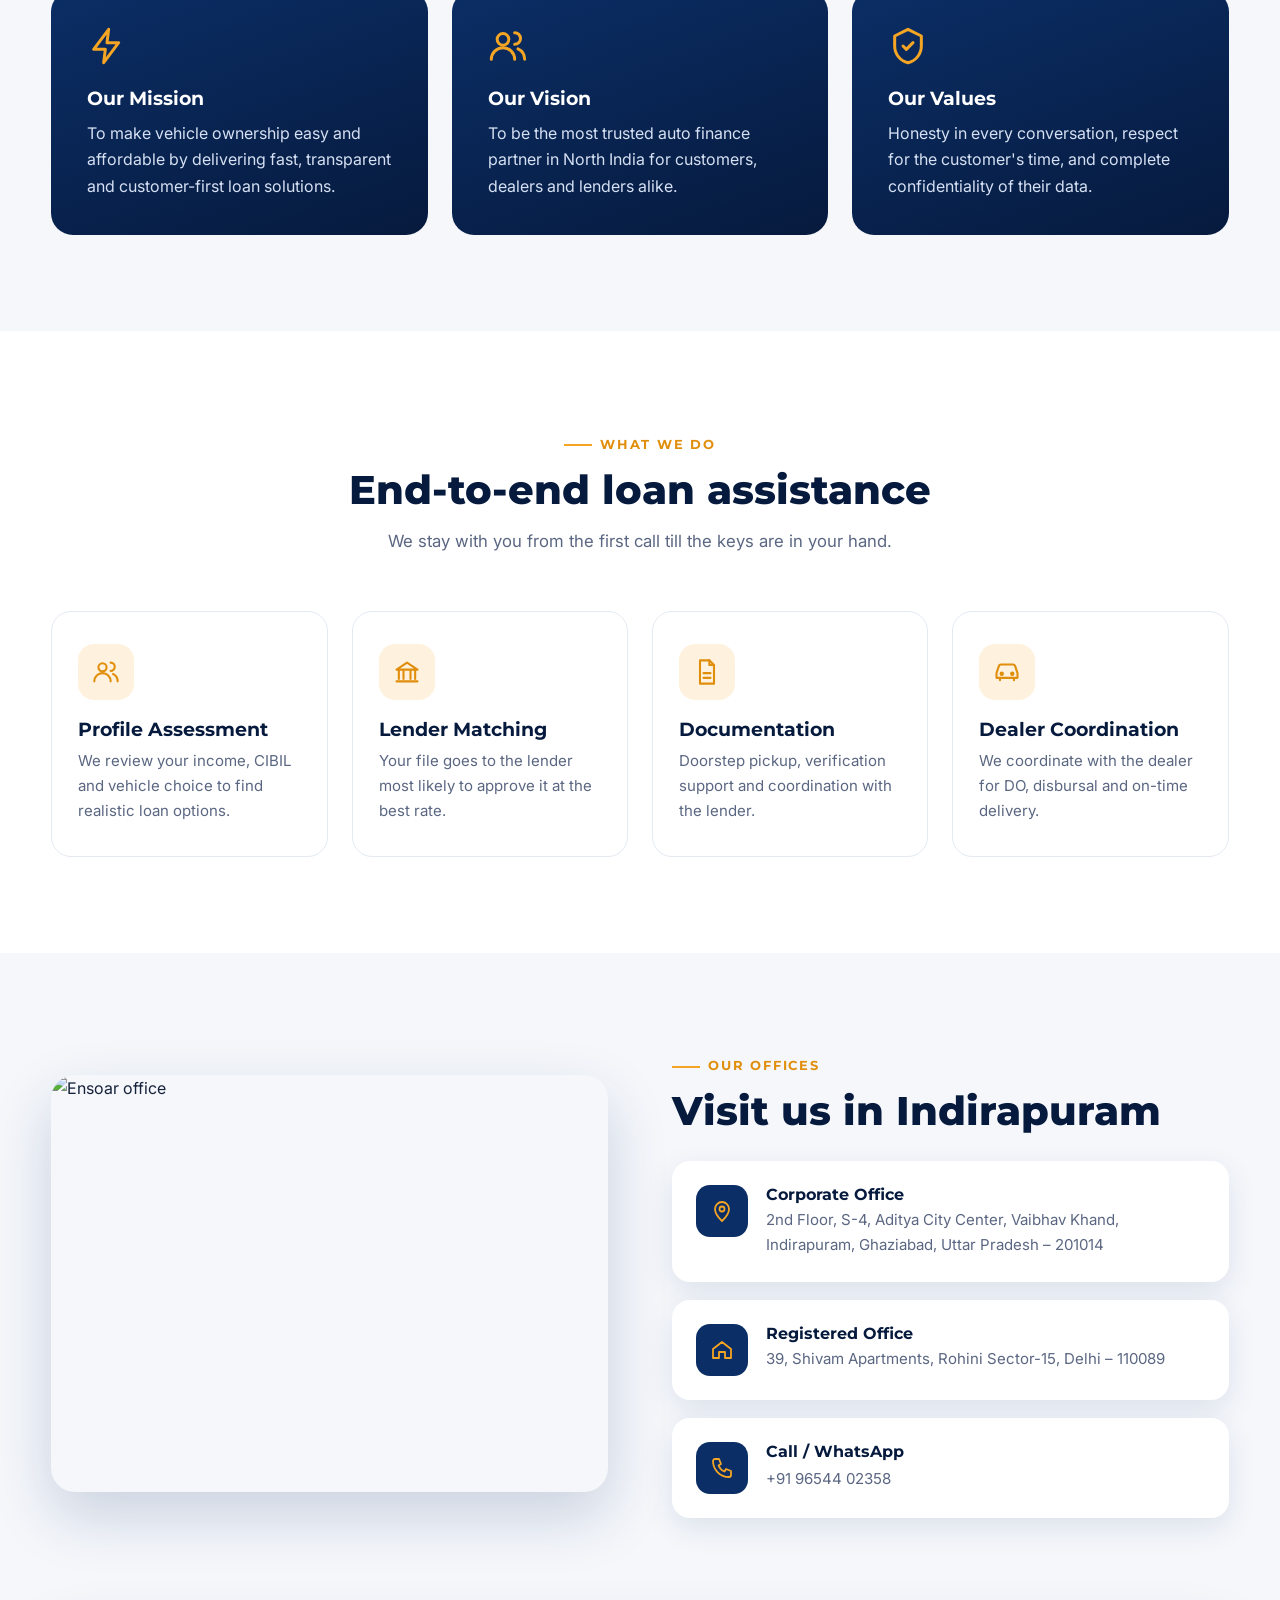
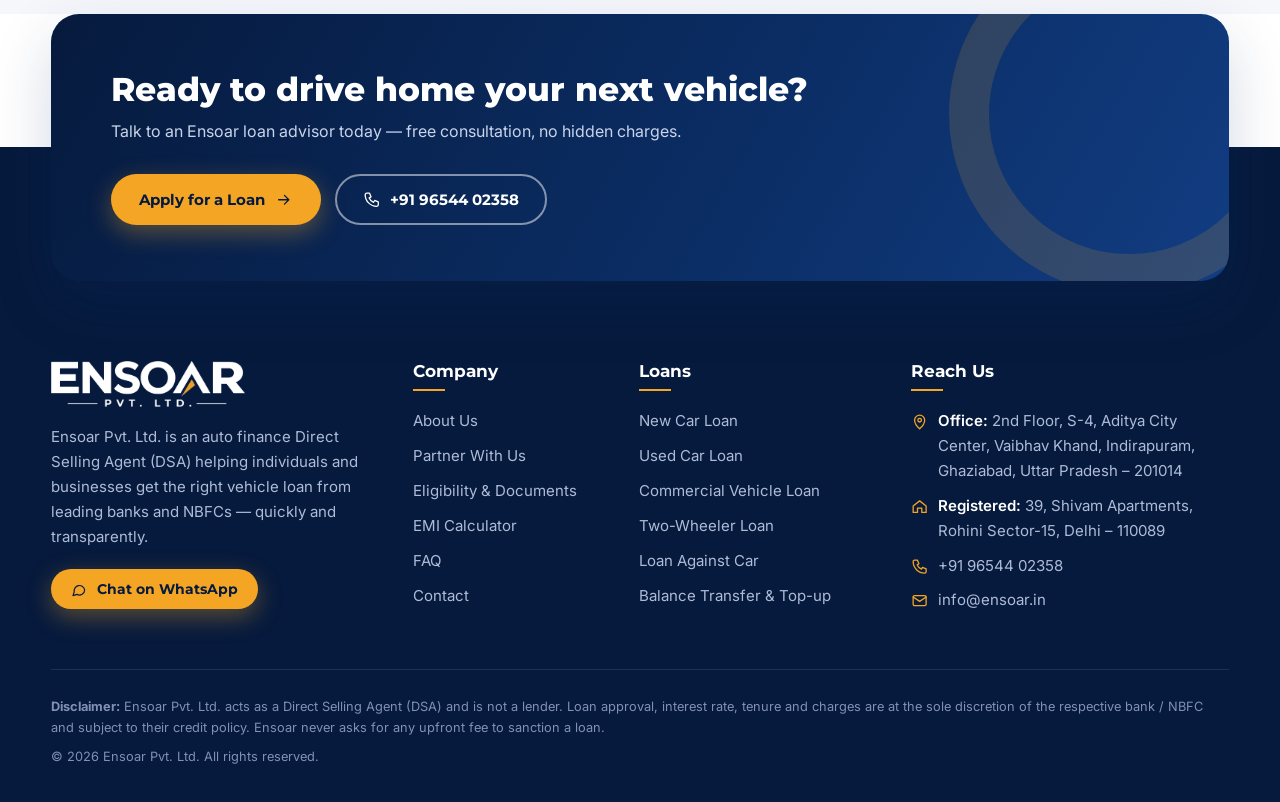
==== commit f02f9773: "Update registered office address" ====
--- a/docs/about.html
+++ b/docs/about.html
@@ -14,7 +14,7 @@
 <link rel="preconnect" href="https://fonts.gstatic.com" crossorigin>
 <link rel="preconnect" href="https://images.unsplash.com">
 <link href="https://fonts.googleapis.com/css2?family=Montserrat:wght@600;700;800&family=Inter:wght@400;500;600&display=swap" rel="stylesheet">
-<link rel="stylesheet" href="css/style.css?v=1">
+<link rel="stylesheet" href="css/style.css?v=5">
 </head>
 <body class="page-about">
 <div class="topbar">
@@ -95,7 +95,7 @@
       <h2>Visit us in Indirapuram</h2>
       <div class="info-cards" style="margin-top:26px">
         <div class="info"><div class="fi"><svg class="ic" viewBox="0 0 24 24" fill="none" stroke="currentColor" stroke-width="1.8" stroke-linecap="round" stroke-linejoin="round" aria-hidden="true"><path d="M12 22s7-6.5 7-12a7 7 0 0 0-14 0c0 5.5 7 12 7 12z"/><circle cx="12" cy="10" r="2.5"/></svg></div><div><h4>Corporate Office</h4><p>2nd Floor, S-4, Aditya City Center, Vaibhav Khand, Indirapuram, Ghaziabad, Uttar Pradesh – 201014</p></div></div>
-        <div class="info"><div class="fi"><svg class="ic" viewBox="0 0 24 24" fill="none" stroke="currentColor" stroke-width="1.8" stroke-linecap="round" stroke-linejoin="round" aria-hidden="true"><path d="M3 11l9-7 9 7v9h-6v-6H9v6H3z"/></svg></div><div><h4>Registered Office</h4><p>A-3/704, Panchsheel Green-2, Greater Noida, Gautam Buddh Nagar, Uttar Pradesh – 201301</p></div></div>
+        <div class="info"><div class="fi"><svg class="ic" viewBox="0 0 24 24" fill="none" stroke="currentColor" stroke-width="1.8" stroke-linecap="round" stroke-linejoin="round" aria-hidden="true"><path d="M3 11l9-7 9 7v9h-6v-6H9v6H3z"/></svg></div><div><h4>Registered Office</h4><p>39, Shivam Apartments, Rohini Sector-15, Delhi – 110089</p></div></div>
         <div class="info"><div class="fi"><svg class="ic" viewBox="0 0 24 24" fill="none" stroke="currentColor" stroke-width="1.8" stroke-linecap="round" stroke-linejoin="round" aria-hidden="true"><path d="M5 3h4l2 5-2.5 1.5a11 11 0 0 0 6 6L16 13l5 2v4a2 2 0 0 1-2 2A16 16 0 0 1 3 5a2 2 0 0 1 2-2z"/></svg></div><div><h4>Call / WhatsApp</h4><a href="tel:+919654402358">+91 96544 02358</a></div></div>
       </div>
     </div>
@@ -150,7 +150,7 @@
       <h4>Reach Us</h4>
       <ul class="f-contact">
         <li><svg class="ic" viewBox="0 0 24 24" fill="none" stroke="currentColor" stroke-width="1.8" stroke-linecap="round" stroke-linejoin="round" aria-hidden="true"><path d="M12 22s7-6.5 7-12a7 7 0 0 0-14 0c0 5.5 7 12 7 12z"/><circle cx="12" cy="10" r="2.5"/></svg><span><strong>Office:</strong> 2nd Floor, S-4, Aditya City Center, Vaibhav Khand, Indirapuram, Ghaziabad, Uttar Pradesh – 201014</span></li>
-        <li><svg class="ic" viewBox="0 0 24 24" fill="none" stroke="currentColor" stroke-width="1.8" stroke-linecap="round" stroke-linejoin="round" aria-hidden="true"><path d="M3 11l9-7 9 7v9h-6v-6H9v6H3z"/></svg><span><strong>Registered:</strong> A-3/704, Panchsheel Green-2, Greater Noida, Gautam Buddh Nagar, Uttar Pradesh – 201301</span></li>
+        <li><svg class="ic" viewBox="0 0 24 24" fill="none" stroke="currentColor" stroke-width="1.8" stroke-linecap="round" stroke-linejoin="round" aria-hidden="true"><path d="M3 11l9-7 9 7v9h-6v-6H9v6H3z"/></svg><span><strong>Registered:</strong> 39, Shivam Apartments, Rohini Sector-15, Delhi – 110089</span></li>
         <li><svg class="ic" viewBox="0 0 24 24" fill="none" stroke="currentColor" stroke-width="1.8" stroke-linecap="round" stroke-linejoin="round" aria-hidden="true"><path d="M5 3h4l2 5-2.5 1.5a11 11 0 0 0 6 6L16 13l5 2v4a2 2 0 0 1-2 2A16 16 0 0 1 3 5a2 2 0 0 1 2-2z"/></svg><a href="tel:+919654402358">+91 96544 02358</a></li>
         <li><svg class="ic" viewBox="0 0 24 24" fill="none" stroke="currentColor" stroke-width="1.8" stroke-linecap="round" stroke-linejoin="round" aria-hidden="true"><rect x="3" y="5" width="18" height="14" rx="2"/><path d="M3 7l9 6 9-6"/></svg><a href="mailto:info@ensoar.in">info@ensoar.in</a></li>
       </ul>
@@ -165,6 +165,6 @@
   <svg viewBox="0 0 32 32" aria-hidden="true"><path fill="currentColor" d="M16 3a13 13 0 0 0-11.2 19.6L3 29l6.6-1.7A13 13 0 1 0 16 3zm0 23.7a10.7 10.7 0 0 1-5.5-1.5l-.4-.2-3.9 1 1-3.8-.2-.4A10.7 10.7 0 1 1 16 26.7zm5.9-8c-.3-.2-1.9-1-2.2-1s-.5-.2-.7.2-.8 1-1 1.2-.4.2-.7 0a8.8 8.8 0 0 1-4.4-3.8c-.3-.6.3-.5.9-1.7.1-.2 0-.4 0-.5l-1-2.4c-.3-.6-.5-.5-.7-.5h-.6a1.2 1.2 0 0 0-.9.4 3.6 3.6 0 0 0-1.1 2.7 6.3 6.3 0 0 0 1.3 3.3 14.4 14.4 0 0 0 5.5 4.9c2 .9 2.8 1 3.9.8a3.3 3.3 0 0 0 2.1-1.5 2.7 2.7 0 0 0 .2-1.5c-.1-.1-.3-.2-.6-.4z"/></svg>
 </a>
 <a href="#top" class="to-top" aria-label="Back to top"><svg class="ic" viewBox="0 0 24 24" fill="none" stroke="currentColor" stroke-width="1.8" stroke-linecap="round" stroke-linejoin="round" aria-hidden="true"><path d="M5 12h14M13 6l6 6-6 6"/></svg></a>
-<script src="js/main.js?v=1" defer></script>
+<script src="js/main.js?v=6" defer></script>
 </body>
 </html>
--- a/docs/css/style.css
+++ b/docs/css/style.css
@@ -289,9 +289,21 @@
 
 /* responsive */
 @media (max-width:1080px){
-  .nav{position:fixed;inset:0 0 0 auto;width:min(340px,86vw);background:#fff;flex-direction:column;align-items:stretch;padding:100px 28px 28px;gap:4px;transform:translateX(100%);visibility:hidden;transition:transform .35s,visibility .35s;box-shadow:-20px 0 60px rgba(0,0,0,.15);z-index:-1;height:100vh}
+  /* no blur on mobile: backdrop-filter would make the fixed menu position against the header instead of the screen */
+  .site-header{backdrop-filter:none;background:#fff}
+  /* menu opens right under the header (--hdr is set by JS on open) and always fills the rest of the screen */
+  .nav{position:fixed;top:var(--hdr,84px);right:0;bottom:0;left:auto;width:min(340px,86vw);background:#fff;flex-direction:column;align-items:stretch;padding:16px 22px 28px;gap:2px;transform:translateX(100%);visibility:hidden;transition:transform .35s,visibility .35s;box-shadow:-20px 0 60px rgba(0,0,0,.15);z-index:1;overflow-y:auto;overscroll-behavior:contain;border-top:1px solid var(--line)}
   .nav.open{transform:none;visibility:visible}
-  .nav a:not(.btn){padding:14px 6px;border-bottom:1px solid var(--line)}
+  body::before{content:"";position:fixed;inset:0;z-index:49;background:rgba(6,26,61,.55);backdrop-filter:blur(3px);opacity:0;pointer-events:none;transition:opacity .35s}
+  body.menu-open::before{opacity:1;pointer-events:auto}
+  body.menu-open .wa-float,body.menu-open .to-top{opacity:0;pointer-events:none}
+  .nav a:not(.btn){padding:14px 16px;border-bottom:1px solid var(--line);border-left:3px solid transparent;font-size:1rem;transition:background .2s,border-color .2s,color .2s}
+  .nav a:not(.btn):hover,.nav a.active{background:var(--bg);border-left-color:var(--accent);color:var(--navy)}
+  .nav.open a{animation:slideIn .4s both}
+  .nav.open a:nth-child(2){animation-delay:.04s}.nav.open a:nth-child(3){animation-delay:.08s}.nav.open a:nth-child(4){animation-delay:.12s}
+  .nav.open a:nth-child(5){animation-delay:.16s}.nav.open a:nth-child(6){animation-delay:.2s}.nav.open a:nth-child(7){animation-delay:.24s}
+  .nav.open a:nth-child(8){animation-delay:.28s}.nav.open a:nth-child(9){animation-delay:.32s}
+  @keyframes slideIn{from{opacity:0;transform:translateX(24px)}}
   .nav a:not(.btn)::after{display:none}
   .nav-cta{margin:18px 0 0;justify-content:center}
   .burger{display:flex;z-index:2}
@@ -315,3 +327,27 @@
   .cta-inner{padding:40px 28px}
   .range-top input{width:120px}
 }
+
+/* form submit loading state */
+.btn.loading{pointer-events:none;opacity:.85}
+.btn.loading .ic{display:none}
+.btn.loading::before{content:"";width:18px;height:18px;border-radius:50%;border:2.5px solid currentColor;border-right-color:transparent;animation:spin .7s linear infinite}
+@keyframes spin{to{transform:rotate(360deg)}}
+
+/* thank-you page */
+.thanks{min-height:100vh;display:grid;place-items:center;padding:60px 0}
+.thanks-logo{height:52px;margin:0 auto 28px}
+.thanks-card{max-width:560px;margin:0 auto;background:#fff;color:var(--ink);border-radius:24px;padding:44px 40px;box-shadow:var(--shadow-lg);animation:fadeUp .6s both}
+.thanks-card h1{color:var(--navy-dk);font-size:clamp(1.6rem,3vw,2.1rem)}
+.thanks-card .lead{color:var(--muted);margin:10px auto 22px;font-size:1rem}
+.tick{width:84px;height:84px;margin:0 auto 18px;display:block}
+.tick circle{fill:none;stroke:#1aa364;stroke-width:3;stroke-dasharray:152;stroke-dashoffset:152;animation:draw .6s ease-out forwards}
+.tick path{fill:none;stroke:#1aa364;stroke-width:4;stroke-linecap:round;stroke-linejoin:round;stroke-dasharray:40;stroke-dashoffset:40;animation:draw .4s .5s ease-out forwards}
+@keyframes draw{to{stroke-dashoffset:0}}
+.thanks-sum{list-style:none;text-align:left;background:var(--bg);border-radius:14px;padding:6px 18px;margin-bottom:18px}
+.thanks-sum li{display:flex;justify-content:space-between;gap:14px;padding:11px 0;border-bottom:1px solid var(--line);font-size:.94rem}
+.thanks-sum li:last-child{border:0}
+.thanks-sum span{color:var(--muted)}
+.thanks-sum b{color:var(--navy-dk);text-align:right}
+.thanks-card .thanks-next{color:var(--muted);font-size:.94rem;margin-bottom:26px}
+.thanks-actions{display:flex;gap:12px;justify-content:center;flex-wrap:wrap}
